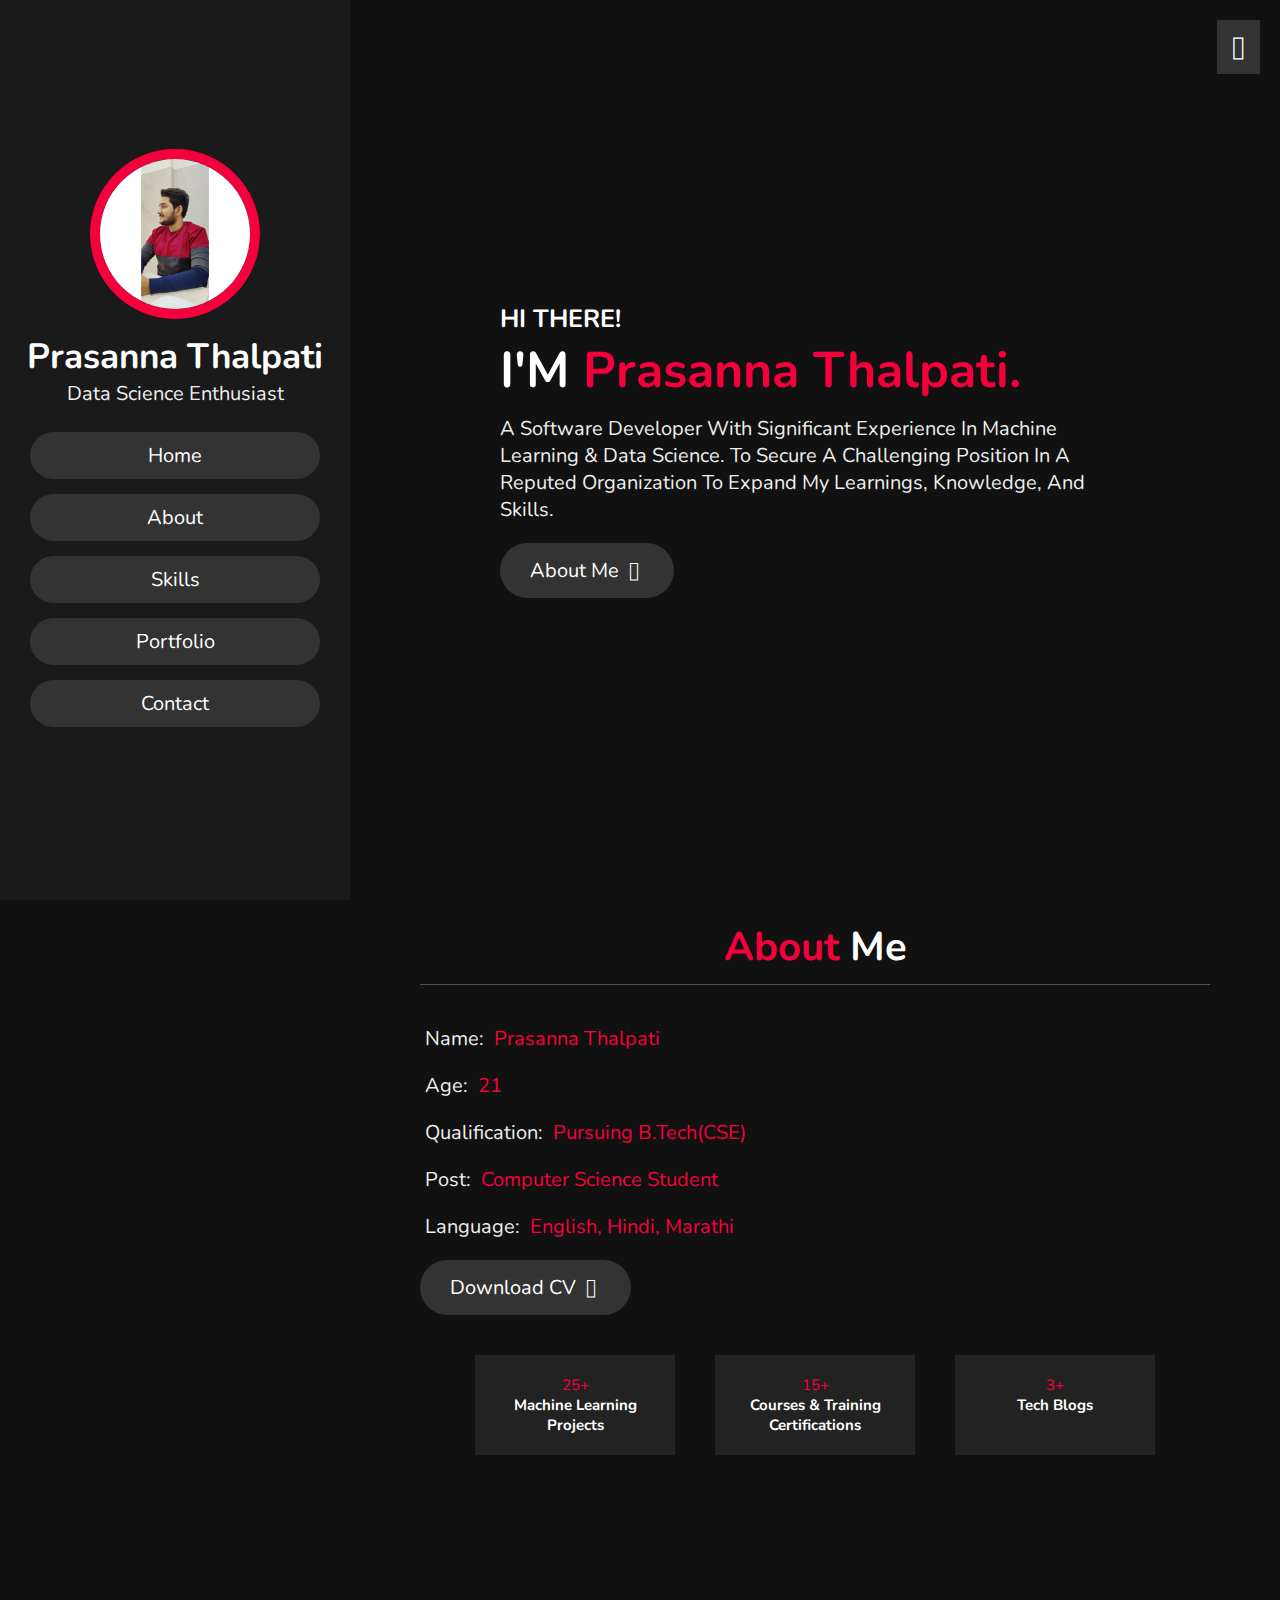
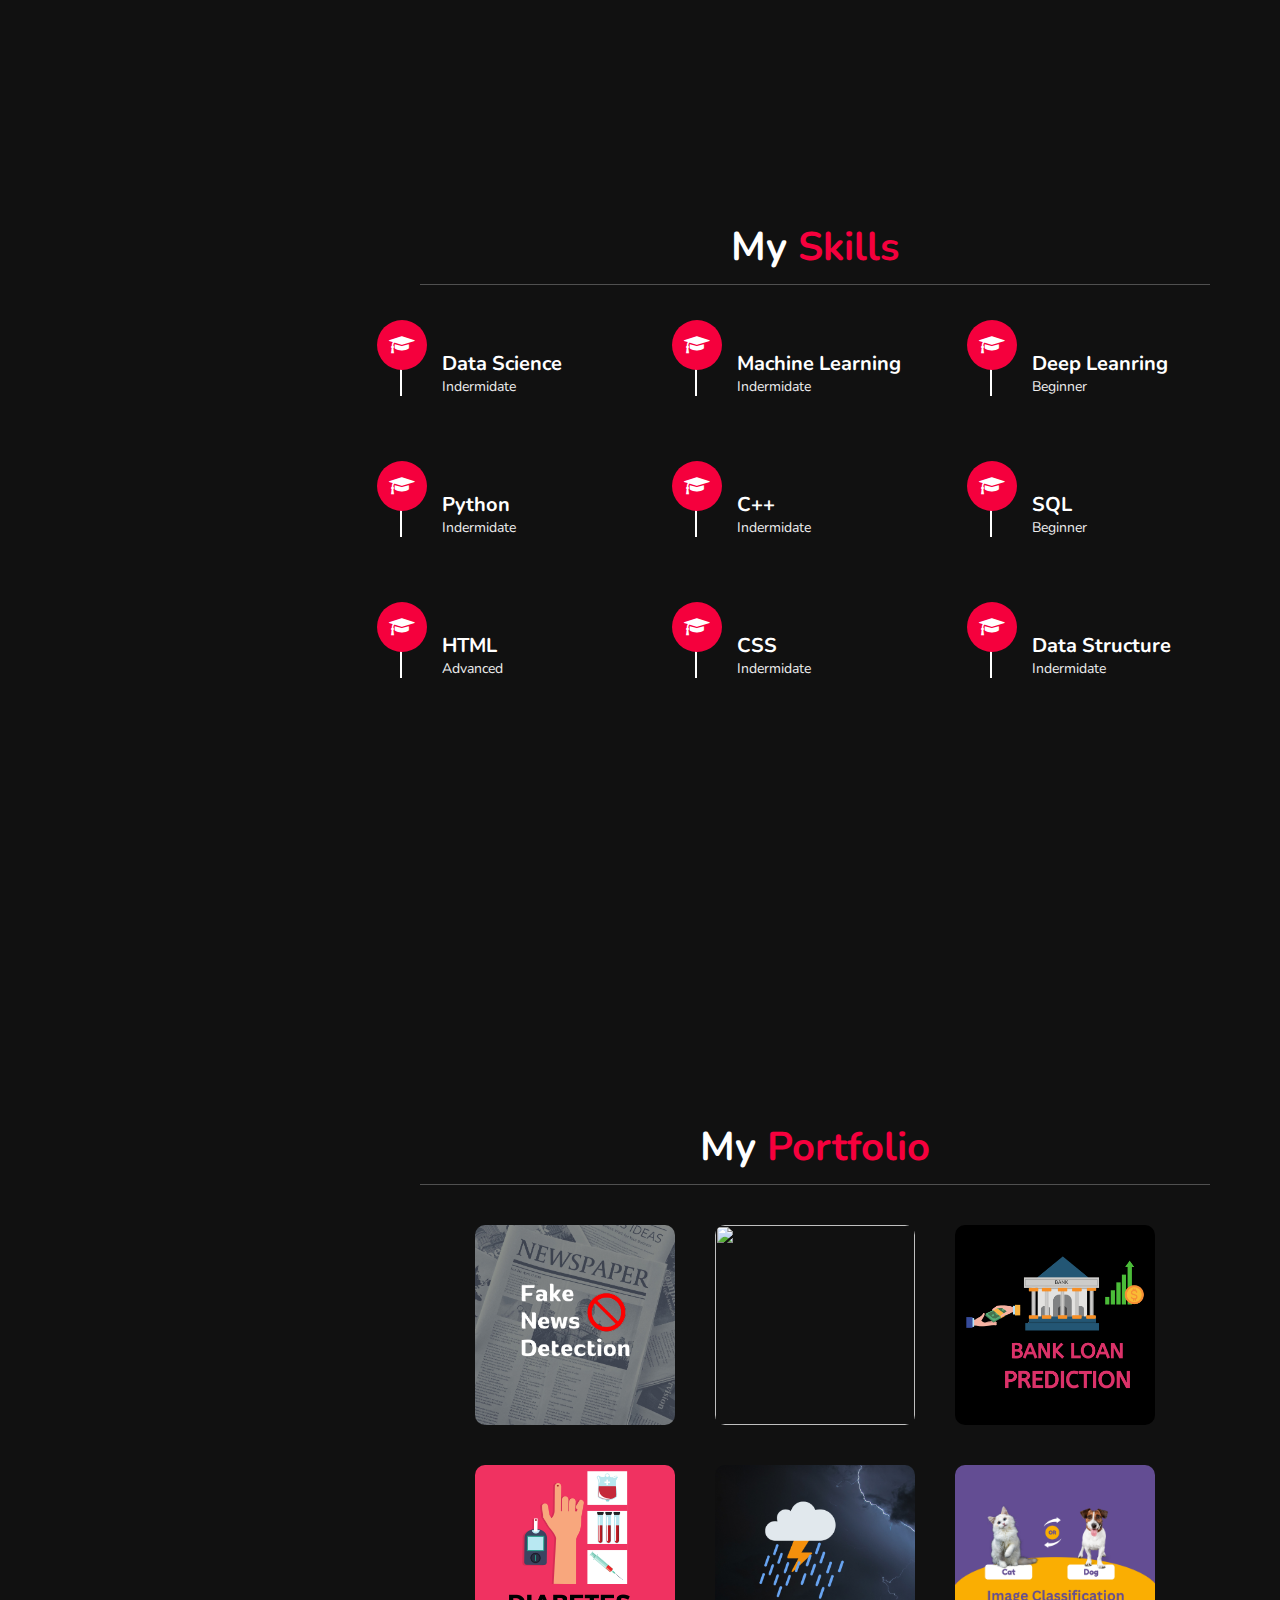
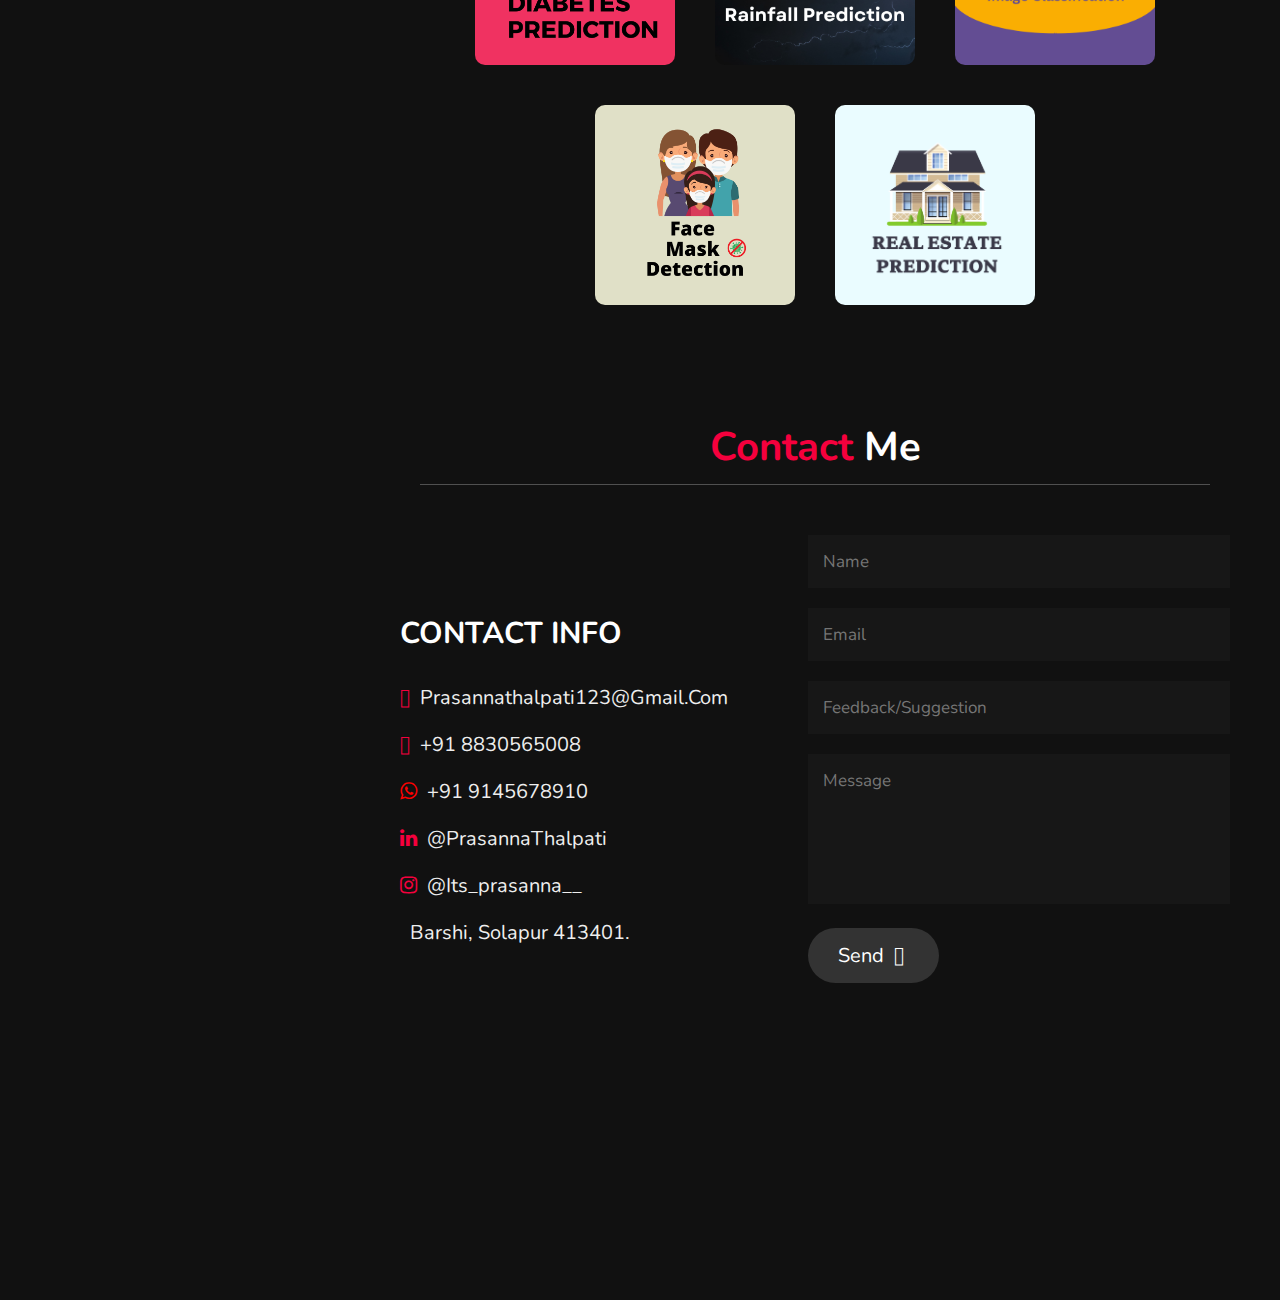
==== index.html @ 07eb3f54 "update index file" ====
<!DOCTYPE html>
<html lang="en">
<head>
    <meta charset="UTF-8">
    <meta http-equiv="X-UA-Compatible" content="IE=edge">
    <meta name="viewport" content="width=device-width, initial-scale=1.0">
    <title>My Portfolio</title>

    <!--font awesome cdn link-->
    <link rel="stylesheet" href="https://cdnjs.cloudflare.com/ajax/libs/font-awesome/6.0.0-beta3/css/all.min.css" integrity="sha512-Fo3rlrZj/k7ujTnHg4CGR2D7kSs0v4LLanw2qksYuRlEzO+tcaEPQogQ0KaoGN26/zrn20ImR1DfuLWnOo7aBA==" crossorigin="anonymous" referrerpolicy="no-referrer" />

    <!--custom css file link-->
    <link rel="stylesheet" href="style.css">
    <link rel='stylesheet' href='https://cdnjs.cloudflare.com/ajax/libs/font-awesome/4.7.0/css/font-awesome.min.css'>

</head>
<body>
    

    <!--header section-->

    <header>

        <div class="user">
            <img src="pic1.jpeg" alt="">
            <h3 class="name">Prasanna Thalpati</h3>
            <p class="post">Data Science Enthusiast</p>
        </div>

        <nav class="navbar">
            <ul>
                <li><a href="#home">Home</a></li>
                <li><a href="#about">About</a></li>
                <li><a href="#education">Skills</a></li>
                <li><a href="#portfolio">Portfolio</a></li>
                <li><a href="#contact">Contact</a></li>
            </ul>
        </nav>
    
    </header>

    <div id="menu" class="fas fa-bars"></div>

    <!--Home Section-->

    <section class="home" id="home">
        <h3>HI THERE!</h3>
        <h1>I'M <span> Prasanna Thalpati.</span></h1>
        <p>A Software Developer with Significant Experience in Machine Learning & Data Science. To
            Secure a challenging position in a reputed organization to expand my learnings, knowledge,
            and skills.</p>
        <a href="#about"><button class="btn">about me <i class="fas fa-user"></i></button></a>
    </section>

    
    <!--about section-->
    <section class="about" id="about">
    
        <h1 class="heading"><span>about</span> me </h1>
    <div class="row">
    
        <div class="info">
            <h3><span> name: </span>  Prasanna Thalpati </h3>
            <h3><span> age: </span> 21 </h3>
            <h3><span> qualification: </span> Pursuing B.Tech(CSE) </h3>
            <h3><span> post: </span> Computer Science Student </h3>
            <h3><span> language: </span> English, Hindi, Marathi </h3>
            <a href="#"><button class="btn"> download CV <i class="fas fa-download"></i></button></a>
        </div>

        <div class="counter" style="padding-bottom: 150px;">

            <div class="box">
                <a href="#########">
                <span>25+</span>
                <h3> Machine Learning Projects</h3></a>
            </div>

            <div class="box">
                <a href="https://drive.google.com/drive/folders/1t9L1mSf7pC5F9PriIUIrifZTXdfpKTar?usp=sharing">
                <span>15+</span>
                <h3>Courses & Training Certifications</h3></a>
            </div>

            <div class="box">
                <a href="https://medium.com/@PrasannaThalpati">
                <span>3+</span>
                <h3>Tech Blogs</h3></a>
            </div>

           <!-- <div class="box">
                <span></span>
                <h3>Consistency</h3>
            </div> -->



        </div>

    </div>
    
    
    </section>

    <!--skills section-->
    
    <section class="education" id="education">
    
    <h1 class="heading"> my <span>Skills</span> </h1>

        <div class="box-container">
            
            <div class="box">
                <i class="fa fa-graduation-cap"></i>
                <h3>Data Science</h3>
                <p>Indermidate</p>
            </div>

            <div class="box">
                <i class="fa fa-graduation-cap"></i>
                <h3>Machine Learning</h3>
                <p>Indermidate</p>
            </div>

            <div class="box">
                <i class="fa fa-graduation-cap"></i>
                <h3>Deep Leanring</h3>
                <p>Beginner</p>
            </div>

            <div class="box">
                <i class="fa fa-graduation-cap"></i>
                <h3>Python</h3>
                <p>Indermidate</p>
            </div>

            <div class="box">
                <i class="fa fa-graduation-cap"></i>
                <h3>C++</h3>
                <p>Indermidate</p>
            </div>

            <div class="box">
                <i class="fa fa-graduation-cap"></i>
                <h3>SQL</h3>
                <p>Beginner</p>
            </div>

            <div class="box">
                <i class="fa fa-graduation-cap"></i>
                <h3>HTML</h3>
                <p>Advanced</p>
            </div>



            <div class="box">
                <i class="fa fa-graduation-cap"></i>
                <h3>CSS</h3>
                <p>Indermidate</p>
            </div>

            <div class="box">
                <i class="fa fa-graduation-cap"></i>
                <h3>Data Structure</h3>
                <p>Indermidate</p>
            </div>
        </div>
     
    </section>


    <!--portfolio section-->

    <section class="portfolio" id="portfolio">
    
    <h1 class="heading"> my <span>portfolio</span> </h1>
    
    <div class="box-container">

        <div class="box" >
            <a href="https://youtu.be/U7GjyiS8QJM"> <img src="Fake News Detection.jpg" alt="" > </a>
        </div>

        <div class="box">
            <a href="https://youtu.be/MAY0jFH0dDY"><img src="Forest Fire PRediction.png" alt=""></a>
        </div>

        <div class="box">
            <a href="https://youtu.be/REWNnfntF9A"><img src="bank loan.png" alt=""></a>
        </div>

        <div class="box">
            <a href="https://youtu.be/-cmeC-AmBkI"><img src="diabetes prediction.png" alt=""></a>
        </div>

        <div class="box">
            <a href="https://youtu.be/9HpDL7or14Y"><img src="rainfall3.png" alt=""></a>
        </div>
        
        <div class="box">
            <a href="https://youtu.be/xTdddEMmdog"><img src="Image Classification.png" alt=""></a>
        </div>

        <div class="box">
            <a href="https://youtu.be/BUw6mtw-P04"><img src="Face Mask.png" alt=""></a>
        </div>

        <div class="box">
           <a href="https://youtu.be/b0xk_Iy72ms"> <img src="Real Estate Prediction.png" alt=""></a>
        </div>

    </div>

    </section>


    <!--contact section-->
    <section class="contact" id="contact">

    <h1 class="heading"><span>contact</span> me </h1>

    <div class="row">

        <div class="content">

            <h3 class="title">contact info</h3>

            <div class="info">
                <a href="#"></a><h3><i class="fas fa-envelope"></i> prasannathalpati123@gmail.com </h3>
                <h3><i class="fas fa-phone"></i> +91 8830565008 </h3>
                <h3><i class='fa fa-whatsapp' style='color: red'></i> +91 9145678910 </h3>
                <a href="https://www.linkedin.com/in/prasanna-thalpati-87045a1ba/"><h3><i class='fa fa-linkedin'></i>@PrasannaThalpati</h3></a>
                <a href="https://www.instagram.com/its_prasanna__/"><h3><i class='fa fa-instagram'></i>@its_prasanna__</h3></a>
                <h3><i class="fas fa-map-marker-alt"></i> Barshi, Solapur 413401. </h3>

            </div>

        </div>
        

        <form action="https://formspree.io/f/xknekrqe"method="POST">
            <input type="text" name="name" placeholder="name" class="box">
            <input type="email" name="_replyto" name="email" placeholder="email" class="box">
            <input type="text" name="feedback" placeholder="feedback/suggestion" class="box">
            <textarea name="message" id="" cols="30" rows="10" class="box message" placeholder="message"></textarea>
            <button type="submit" class="btn" value="send"> send <i class="fas fa-paper-plane"></i></button> </button>
        </form>

    </div>

    </section>

<!--scroll top button-->

<a href="#home" class="top">
    <img src="scroll-top-img.png" alt="">
</a>

    
    
    
    
    
    
    
    
    
    
    
    
    
    
    <!--jquery cdn link-->
    <script src="https://cdnjs.cloudflare.com/ajax/libs/jquery/3.6.0/jquery.min.js"></script>

    <!--custom javascript file link-->
    <script src="script.js"></script>



</body>
</html>
---- style.css ----
@import url('https://fonts.googleapis.com/css2?family=Nunito:wght@300;400;600&display=swap');

:root{
    --red: #f5003d;

}

*{
    font-family: 'Nunito', sans-serif;
    margin: 0; padding: 0;
    box-sizing: border-box;
    text-decoration: none;
    outline: none; border: none;
    text-transform: capitalize;
    transition: all .2s linear;
}

*::selection{
    background:var(--red);
    color:#333;
}

html{
    font-size: 62.5%;
    overflow:hidden;
}

html::-webkit-scrollbar{
    width: 1.4rem;
}

html::-webkit-scrollbar-track{
    background:#222;
}

html::-webkit-scrollbar-thumb{
    background:var(--red);
}

body{
    background:#111;
    overflow:hidden;
    padding-left: 35rem;
}

section{
    min-height:100vh;
    padding:1rem;
}

.btn{
    padding: 0.7em 3rem;
    background: #333;
    color: #fff;
    cursor: pointer;
    margin-top: 1rem;
    font-size:2rem;
    border-radius: 5rem;
}

.btn i{
    padding: 0.5rem;
    font-size:1.8;
}

.btn:hover{
    background:var(--red);
}

.heading{
    text-align: center;
    margin: 0 6rem;
    font-size: 4rem;
    padding: 1rem;
    border-bottom: .1rem solid #fff4;
    color: #fff;
}

.heading span{
    color: var(--red);
}

header{
    position: fixed;
    top:0; left:0;
    z-index: 1000;
    height: 100%;
    width: 35rem;
    background: #1a1a1a;
    display:flex;
    align-items: center;
    justify-content: center;
    flex-flow: column;
    text-align: center;
}

header .user img{
    height: 17rem;
    width: 17rem;
    border-radius: 50%;
    object-fit: cover;
    margin-bottom: 1rem;
    border: 1rem solid var(--red);

}

header .user .name{
    font-size:  3.5rem;
    color:#fff;
}

header .user .post{
    font-size:  2rem;
    color:#eee;
}

header .navbar{
    width: 100%;
}



header .navbar ul{
    list-style: none;
    padding: 1rem 3rem;
}


header .navbar ul li a{
    display: block;
    padding: 1rem;
    margin: 1.5rem 0;
    background: #333;
    color: #fff;
    font-size: 2rem;
    border-radius: 5rem;
}

header .navbar ul li a:hover{
    background: var(--red);
}

#menu{
    position:fixed;
    top: 2rem; right: 2rem;
    background: #333;
    color: #fff;
    cursor: pointer;
    font-size: 2.5rem;
    padding: 1rem 1.5rem;
    z-index: 1000;
    display: block;
}

.home{
    display: flex;
    justify-content: center;
    flex-flow: column;
    padding:0 15rem;

}

.home h3{
    font-size: 2.5rem;
    color:#fff;

}

.home h1{
    font-size: 5rem;
    color:#fff;
}

.home h1 span{
    color:var(--red);
}


.home p{
    font-size: 2rem;
    color:#eee;
    padding: 1rem 0;
    
}

.about .row{
    display: flex;
    align-items: center;
    justify-content: center;
    flex-wrap: wrap;
    padding:1rem 0;
}

.about .row .info{
    flex: 1 1 48rem;
    padding: 2rem 1rem;
    padding-left: 6rem;

}

.about .row .info h3{
    font-size: 2rem;
    color: var(--red);
    padding: 1rem 0;
    font-weight: normal;
}

.about .row .info h3 span{
    color: #eee;
    padding: 0 .5rem;
}

.about .row .counter{
    flex: 1 1 48rem;
    display: flex;
    justify-content: center;
    flex-wrap: wrap;    
}

.about .row .counter .box{
    width:20rem;
    background: #222;
    text-align: center;
    padding: 2rem;
    margin:2rem;
}

.about .row .counter .box span{
    font-size: 15px;
    color: var(--red);
}

.about .row .counter .box h3{
    font-size:  15px;
    color: #fff;
}

.education .box-container{
    display: flex;
    align-items: center;
    justify-content: space-between;
    flex-wrap: wrap;
    padding:1rem 0;
    padding-left: 3rem;
}


.education .box-container .box{
    width:27rem;
    margin:4rem 1rem;
    padding-left: 4rem;
    border-left: .2rem solid #fff;
    position: relative;
}

.education .box-container .box span{
    font-size:1.3rem;
    background: #222;
    color: #fff;
    border-radius: 5rem;
    padding: .5rem 2.5rem;
}

.education .box-container .box h3{
    font-size:2rem;
    color: #fff;
    padding-top: 1.5rem;
}

.education .box-container .box p{
    font-size:1.4rem;
    color: #eee;
    padding-top: 1rem 0;
}

.education .box-container .box i{
    position: absolute;
    top:-1.5rem; left: -2.5rem;
    height:5rem; 
    width: 5rem;
    border-radius: 50%;
    line-height: 5rem;
    text-align: center;
    font-size:2rem;
    color: #fff;
    background-color:var(--red);
}

.portfolio .box-container{
    display: flex;
    align-items: center;
    justify-content: center;
    flex-wrap: wrap;
    padding:2rem 0;

}

.portfolio .box-container .box{
    height: 20rem;
    width: 20rem;
    border-radius: 1rem;
    margin:2rem;
    overflow: hidden;
    cursor: pointer;
}


.portfolio .box-container .box img{
    height: 100%;
    width: 100%;
    object-fit: cover;

}

.portfolio .box-container .box:hover img{
    transform: scale(1.2)
}

.contact .row{
    display:flex;
    align-items: center;
    justify-content: center;
    flex-wrap: wrap;
}

.contact .row .content{
    flex: 1 1 30rem;
    padding: 4rem;
    padding-bottom:0;
}

.contact .row form{
    flex: 1 1 45rem;
    padding: 2rem;
    margin: 2rem;
    margin-bottom:4rem;
}

.contact .row form .box{
    padding: 1.5rem;
    margin: 1rem 0;
    background: #3333;
    color: #fff;
    text-transform: none;
    font-size: 1.7rem;
    width: 100%;
}

.contact .row form .box::placeholder{
    text-transform: capitalize;
    
}

.contact .row form .message{
    height: 15rem;
    resize: none;
}

.contact .row .content .title{
    text-transform: uppercase;
    color: #fff;
    font-size: 3rem;
    padding-bottom: 2rem;
}

.contact .row .content .info h3{
    display: flex;
    align-items: center;
    font-size:2rem;
    color: #eee;
    padding:1rem 0;
    font-weight:normal;

}

.contact .row .content .info i{
    padding-right: 1rem;
    color:var(--red);
}
 
.top{
    position: fixed;
    bottom:5.5rem; right: 2rem;
    z-index: 100;
}






















/* media queries */
 @media(max-width:1200px){
    html{
        font-size: 55%;
    }

    .home{
        padding:1rem 4rem;
    }
    
}


@media(max-width:991px){
    header{
        left: -120%;

    }

    #menu{
        display: block;
    }
    
    header.toggle{
        left: 0%;
    }

    body{
        padding:0%;
    }

}


@media(max-width:768px){
    html{
        font: size 50%;
    }

}


@media(max-width:400px){
    header{
       width: 100vw;
    }

    .heading{
        margin: 0 3rem;
    }

    .about .row .counter .box {
        width: 100%;
    }

    .education .box-container .box{
        width: 100%;
    }

    .portfolio .box-container .box{
        width: 100%;
    }

    .contact .row form{
        margin: 3rem 0;
    }
}
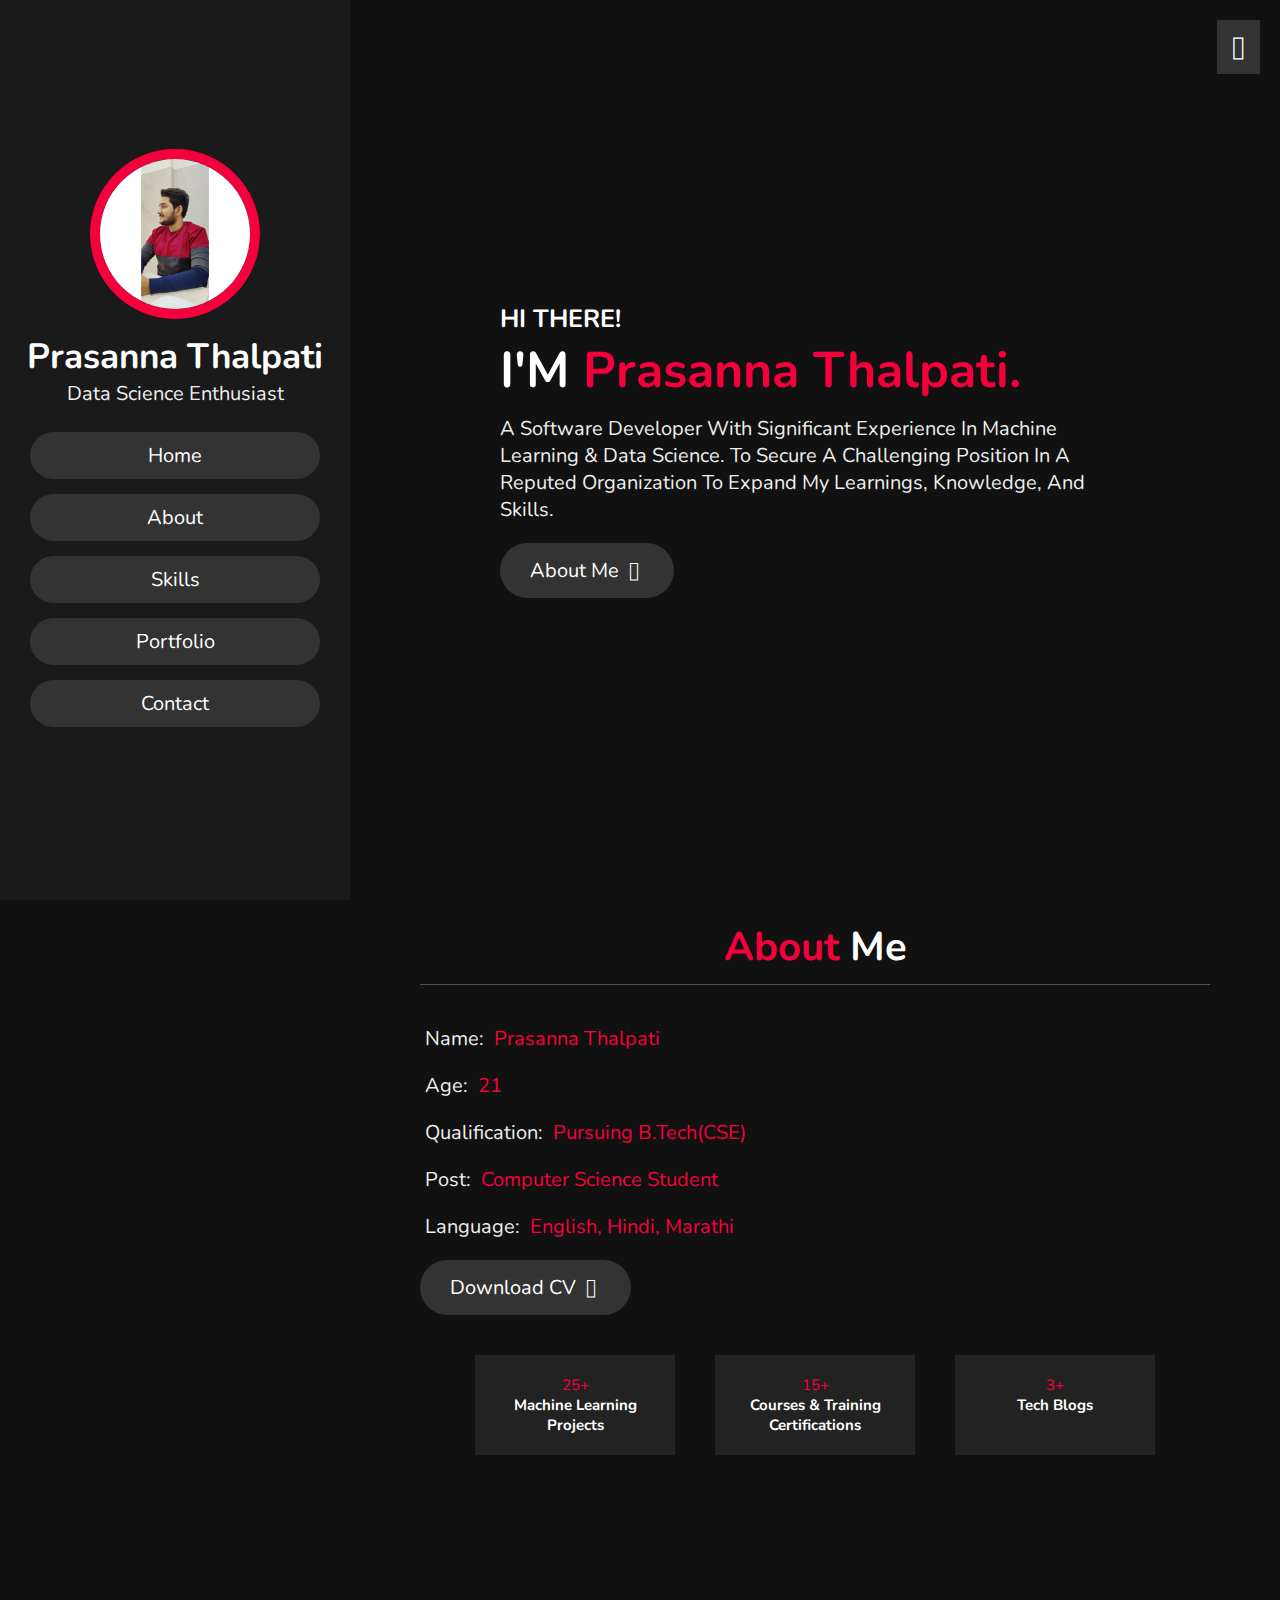
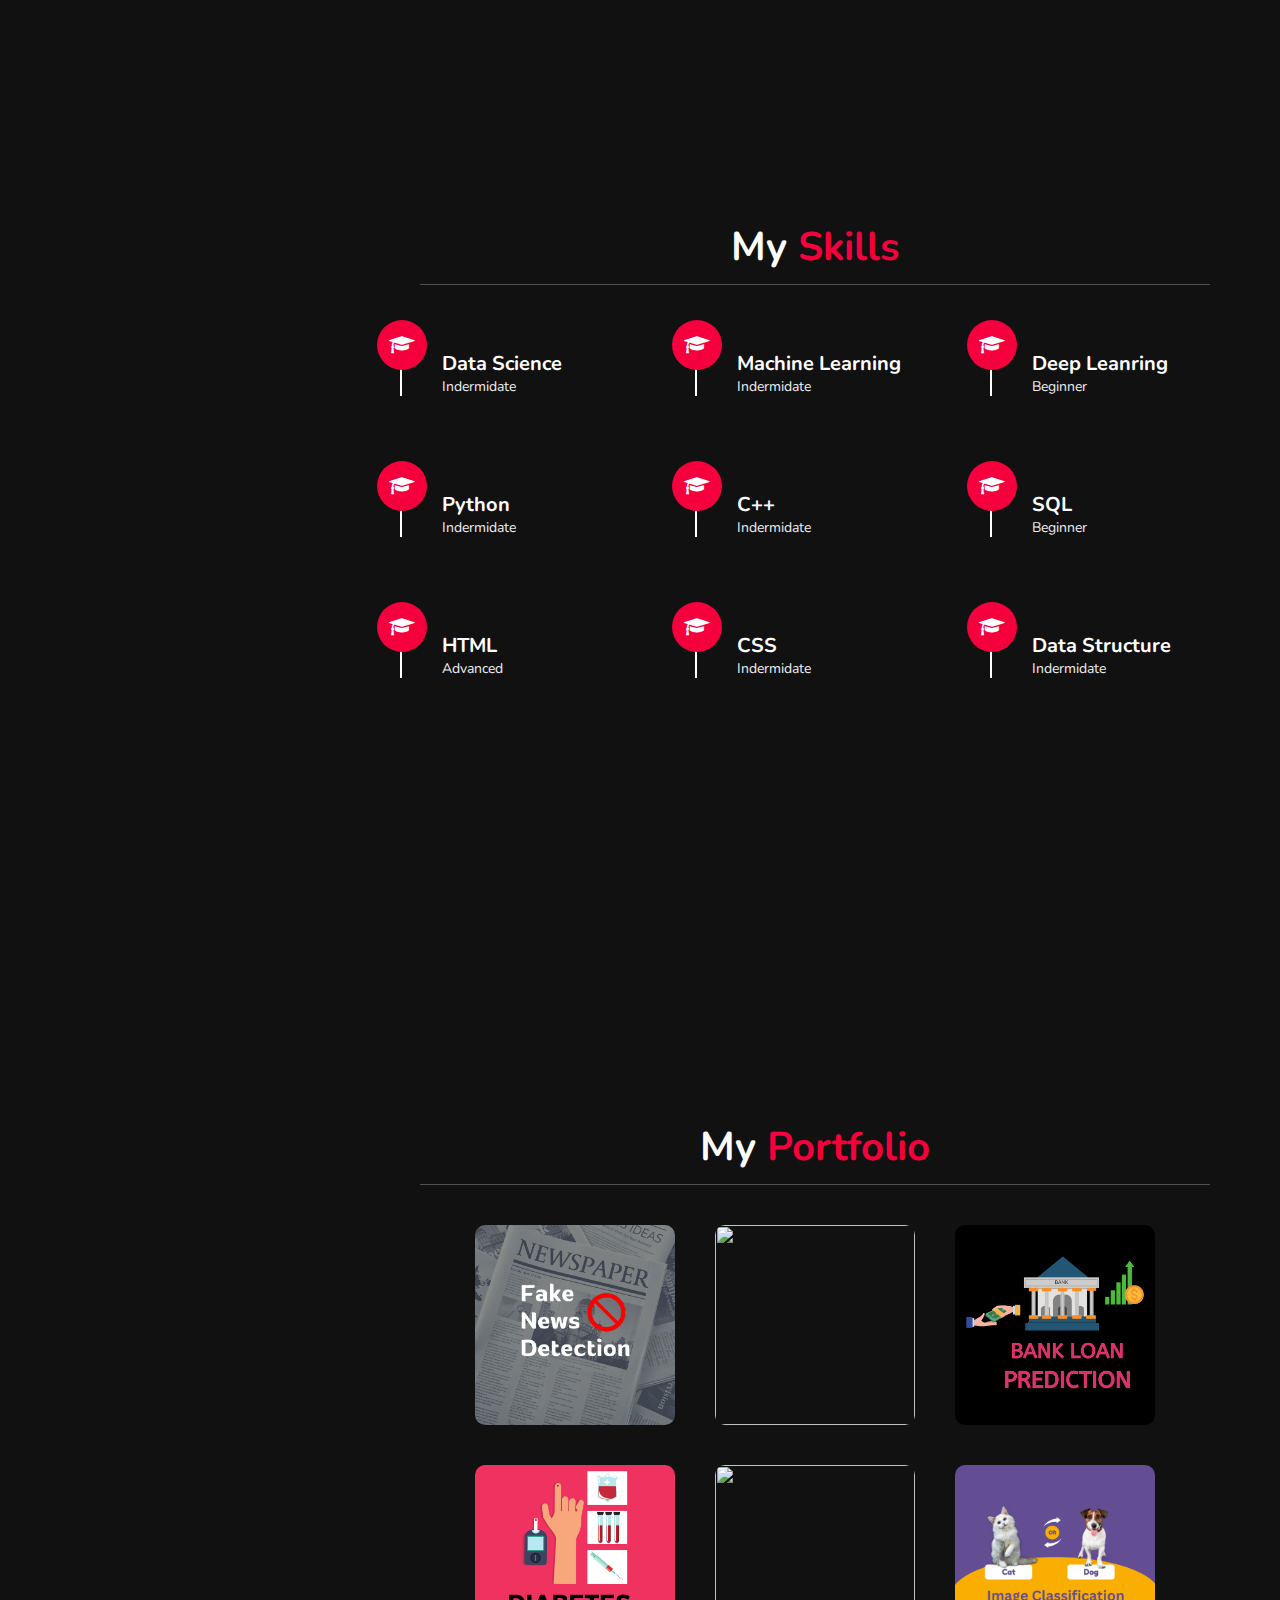
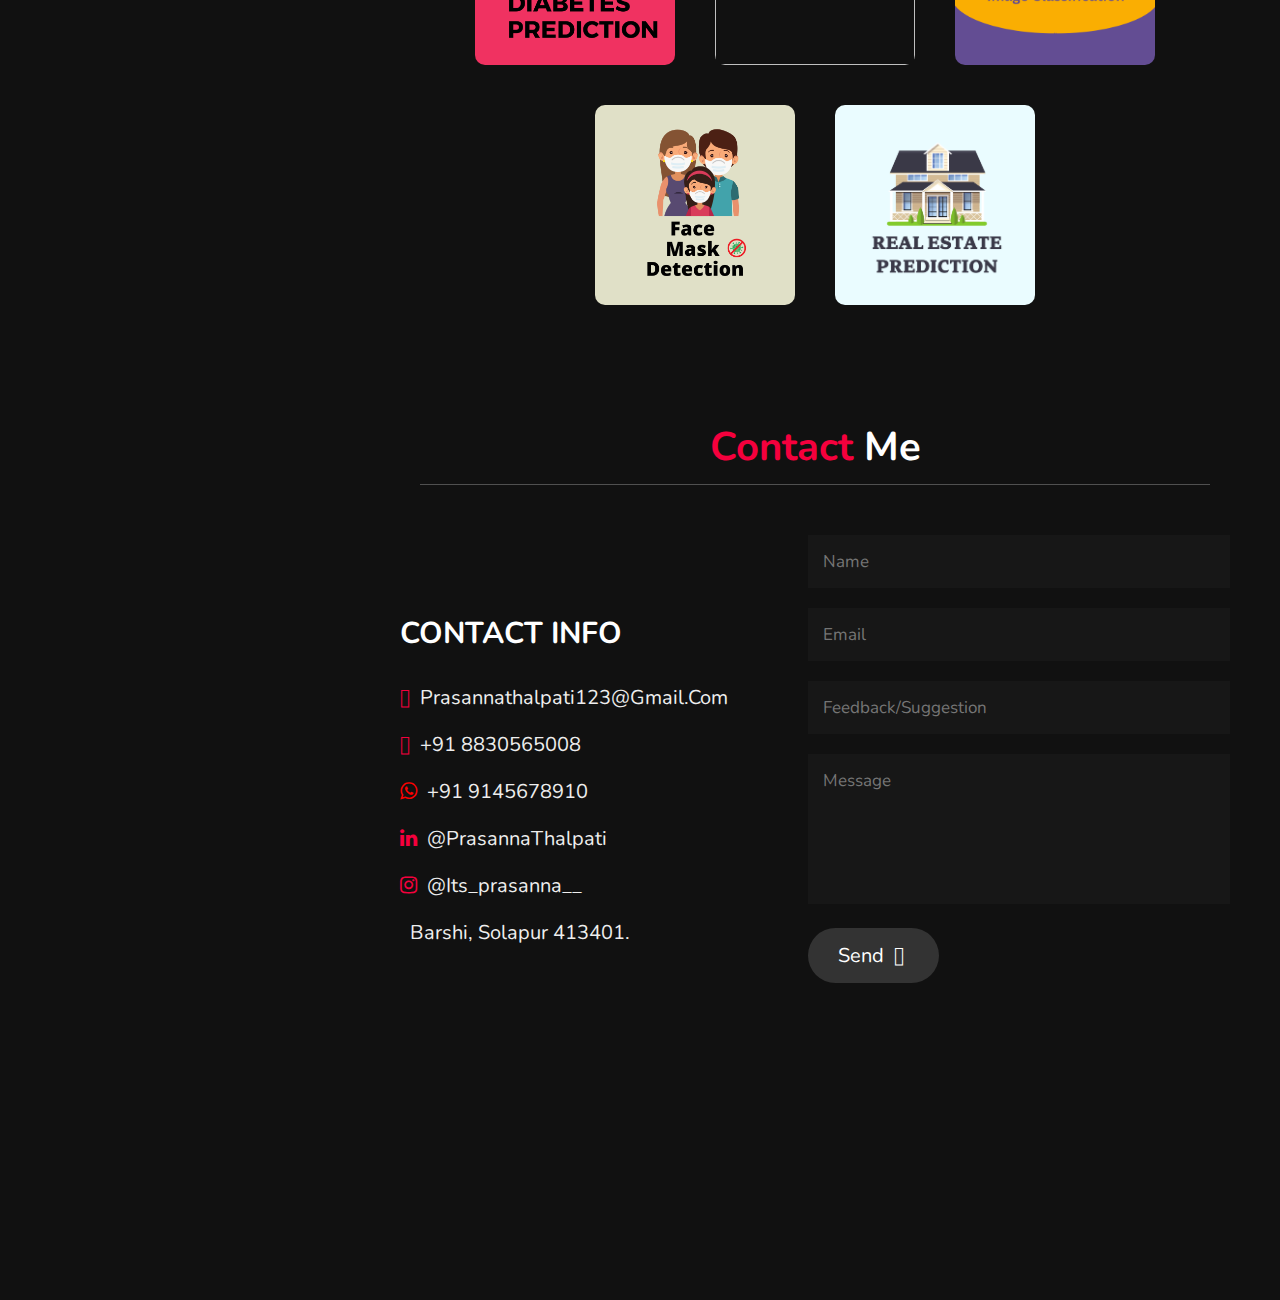
==== commit ade8b524: "Update index.html" ====
--- a/index.html
+++ b/index.html
@@ -195,7 +195,7 @@
         </div>
 
         <div class="box">
-            <a href="https://youtu.be/9HpDL7or14Y"><img src="rainfall3.png" alt=""></a>
+            <a href="https://youtu.be/9HpDL7or14Y"><img src="All Study Material.png" alt=""></a>
         </div>
         
         <div class="box">
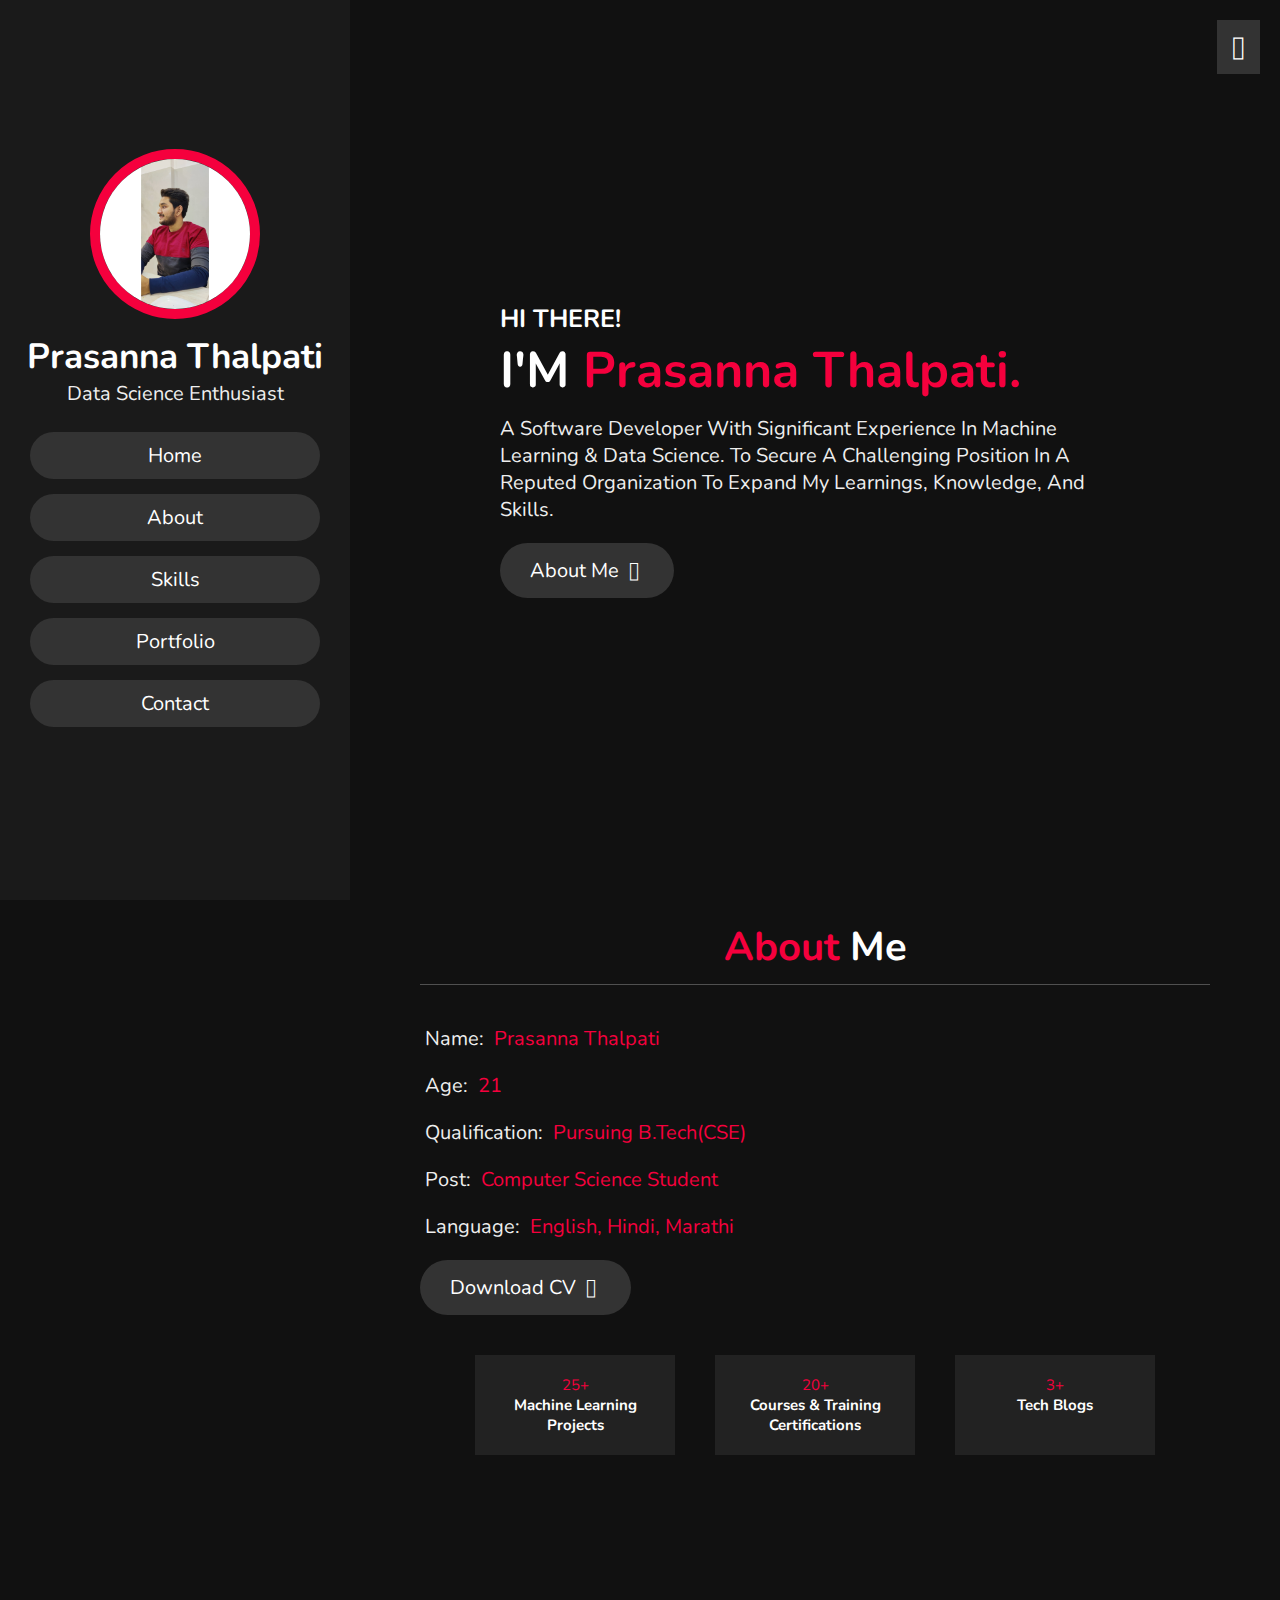
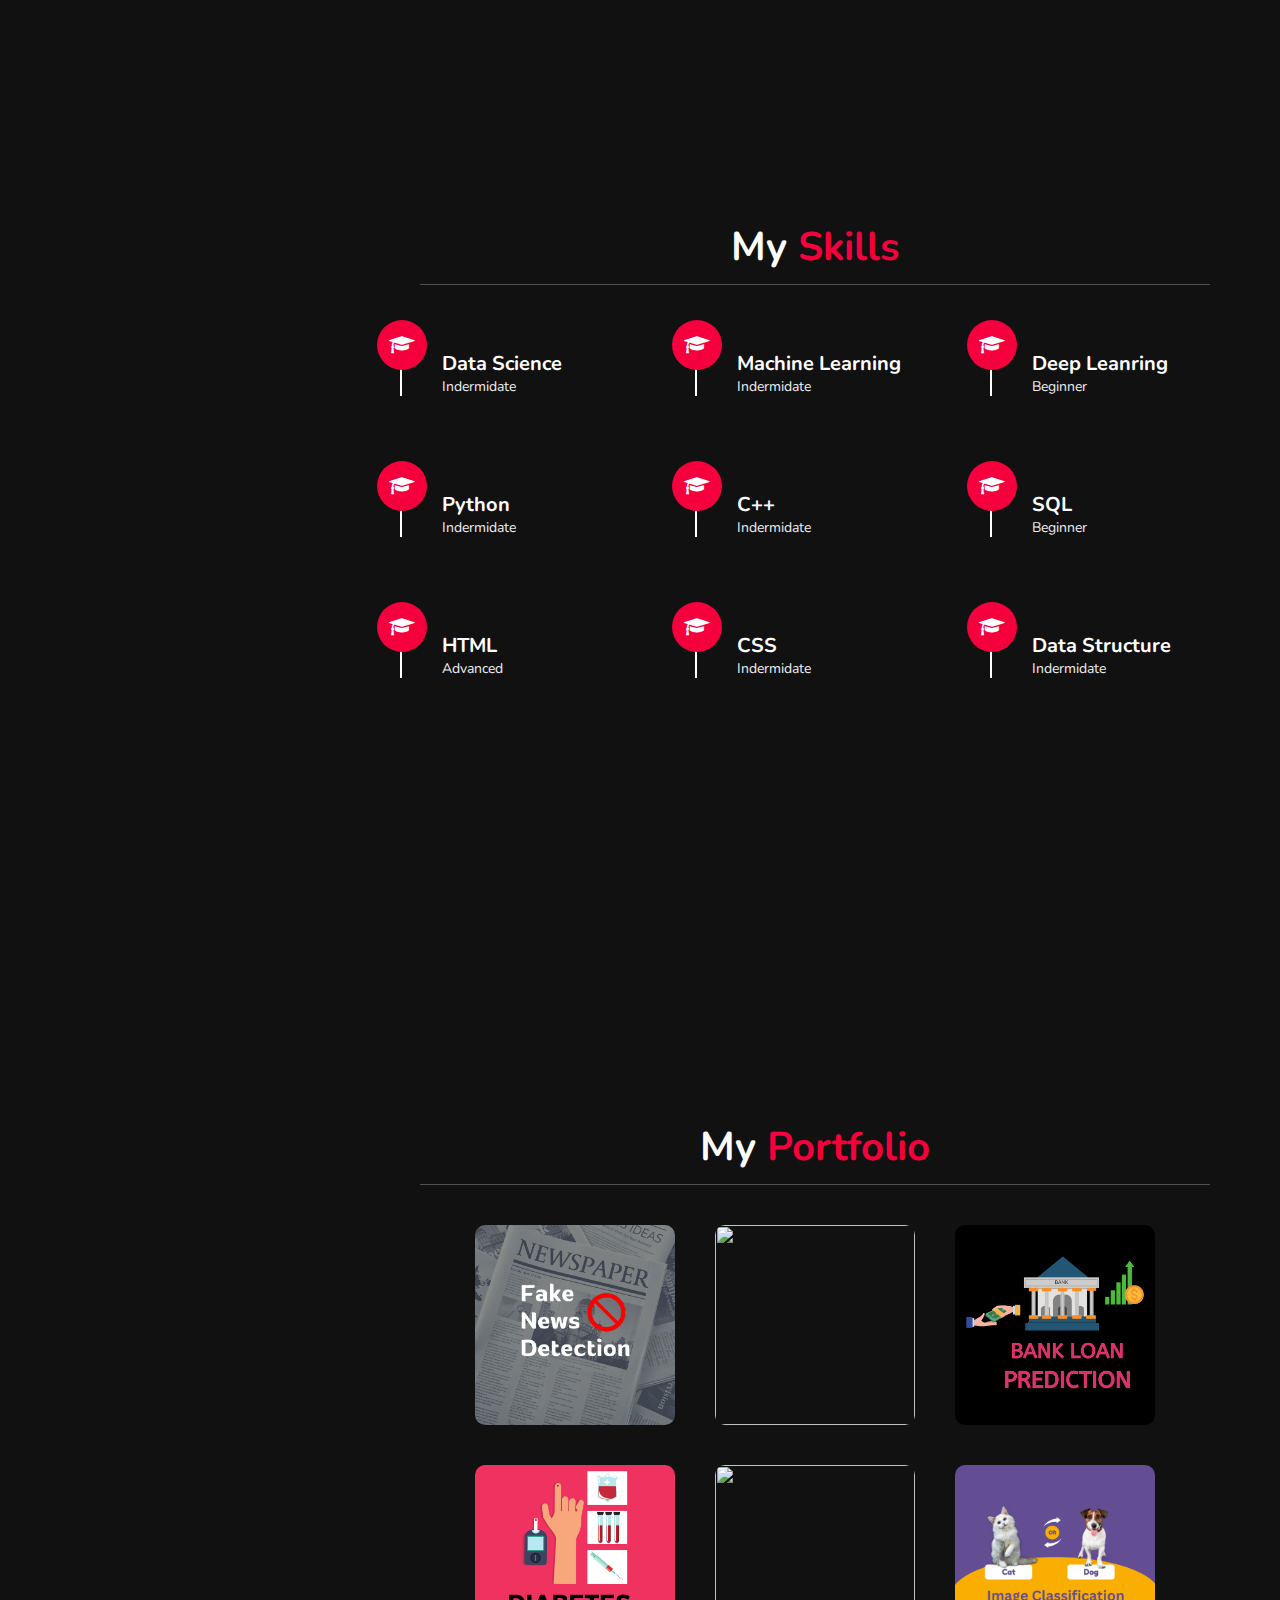
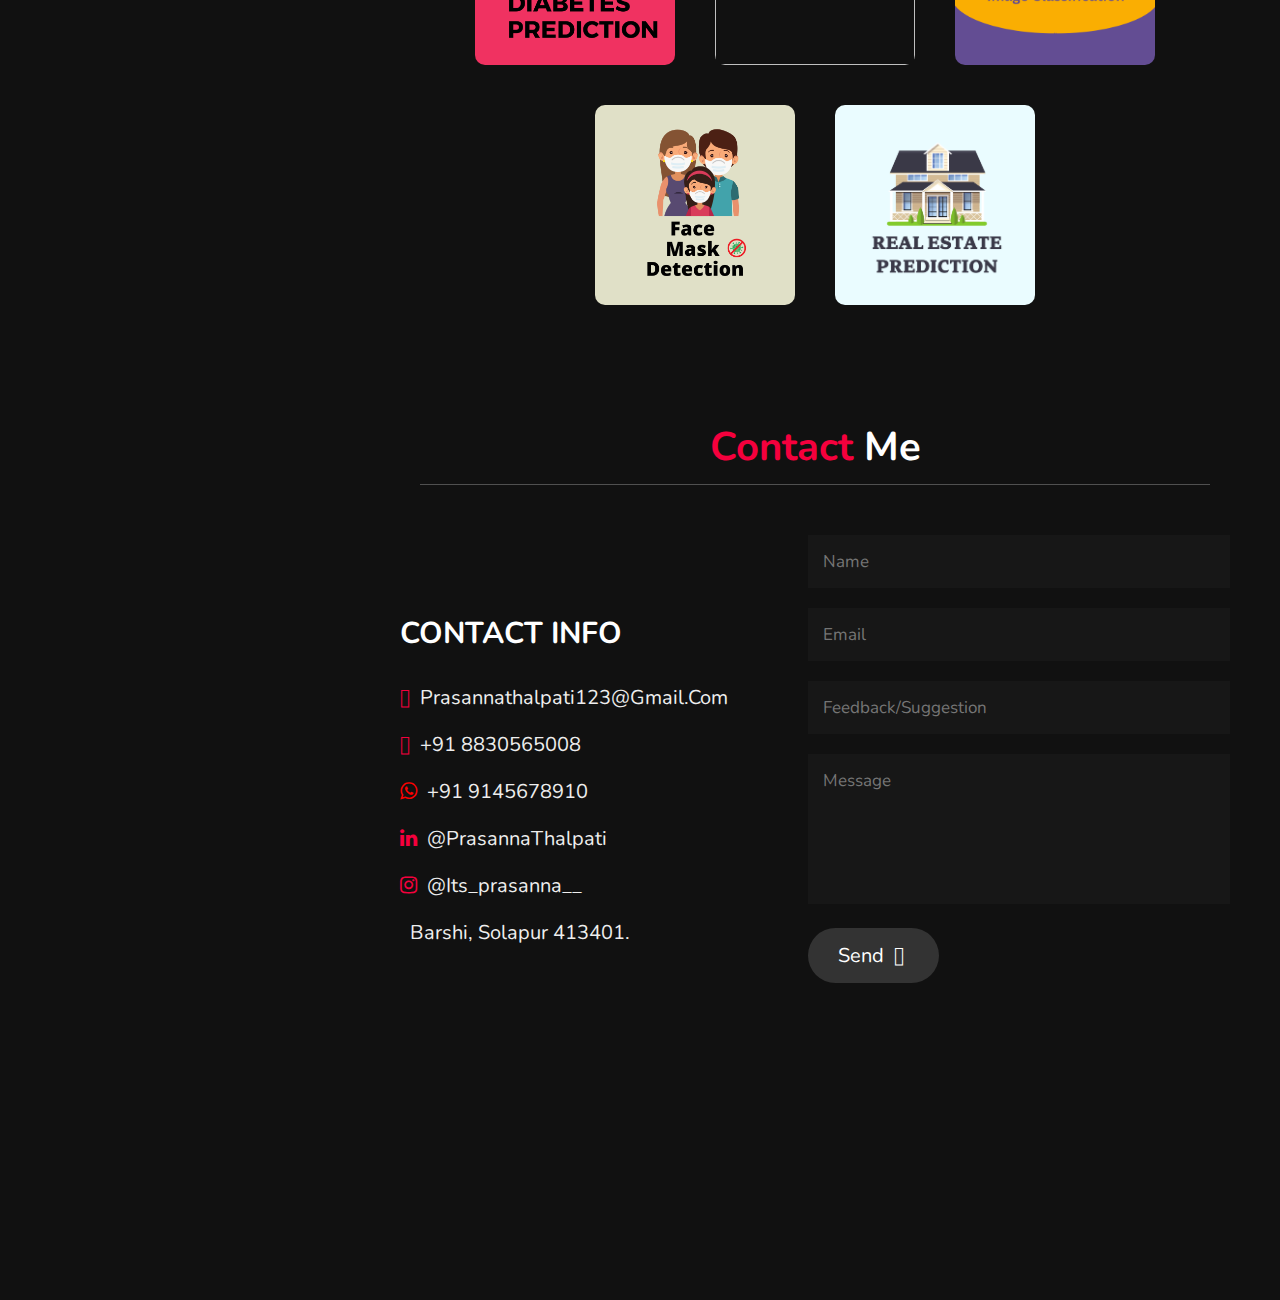
==== commit 471e8abc: "Update index.html" ====
--- a/index.html
+++ b/index.html
@@ -78,7 +78,7 @@
 
             <div class="box">
                 <a href="https://drive.google.com/drive/folders/1t9L1mSf7pC5F9PriIUIrifZTXdfpKTar?usp=sharing">
-                <span>15+</span>
+                <span>20+</span>
                 <h3>Courses & Training Certifications</h3></a>
             </div>
 
@@ -195,7 +195,7 @@
         </div>
 
         <div class="box">
-            <a href="https://youtu.be/9HpDL7or14Y"><img src="All Study Material.png" alt=""></a>
+            <a href="https://drive.google.com/drive/folders/1vyN5056LkrPFu4DVA9OEDzm2N7DVrA4N?usp=share_link"><img src="All Study Material(1).png" alt=""></a>
         </div>
         
         <div class="box">
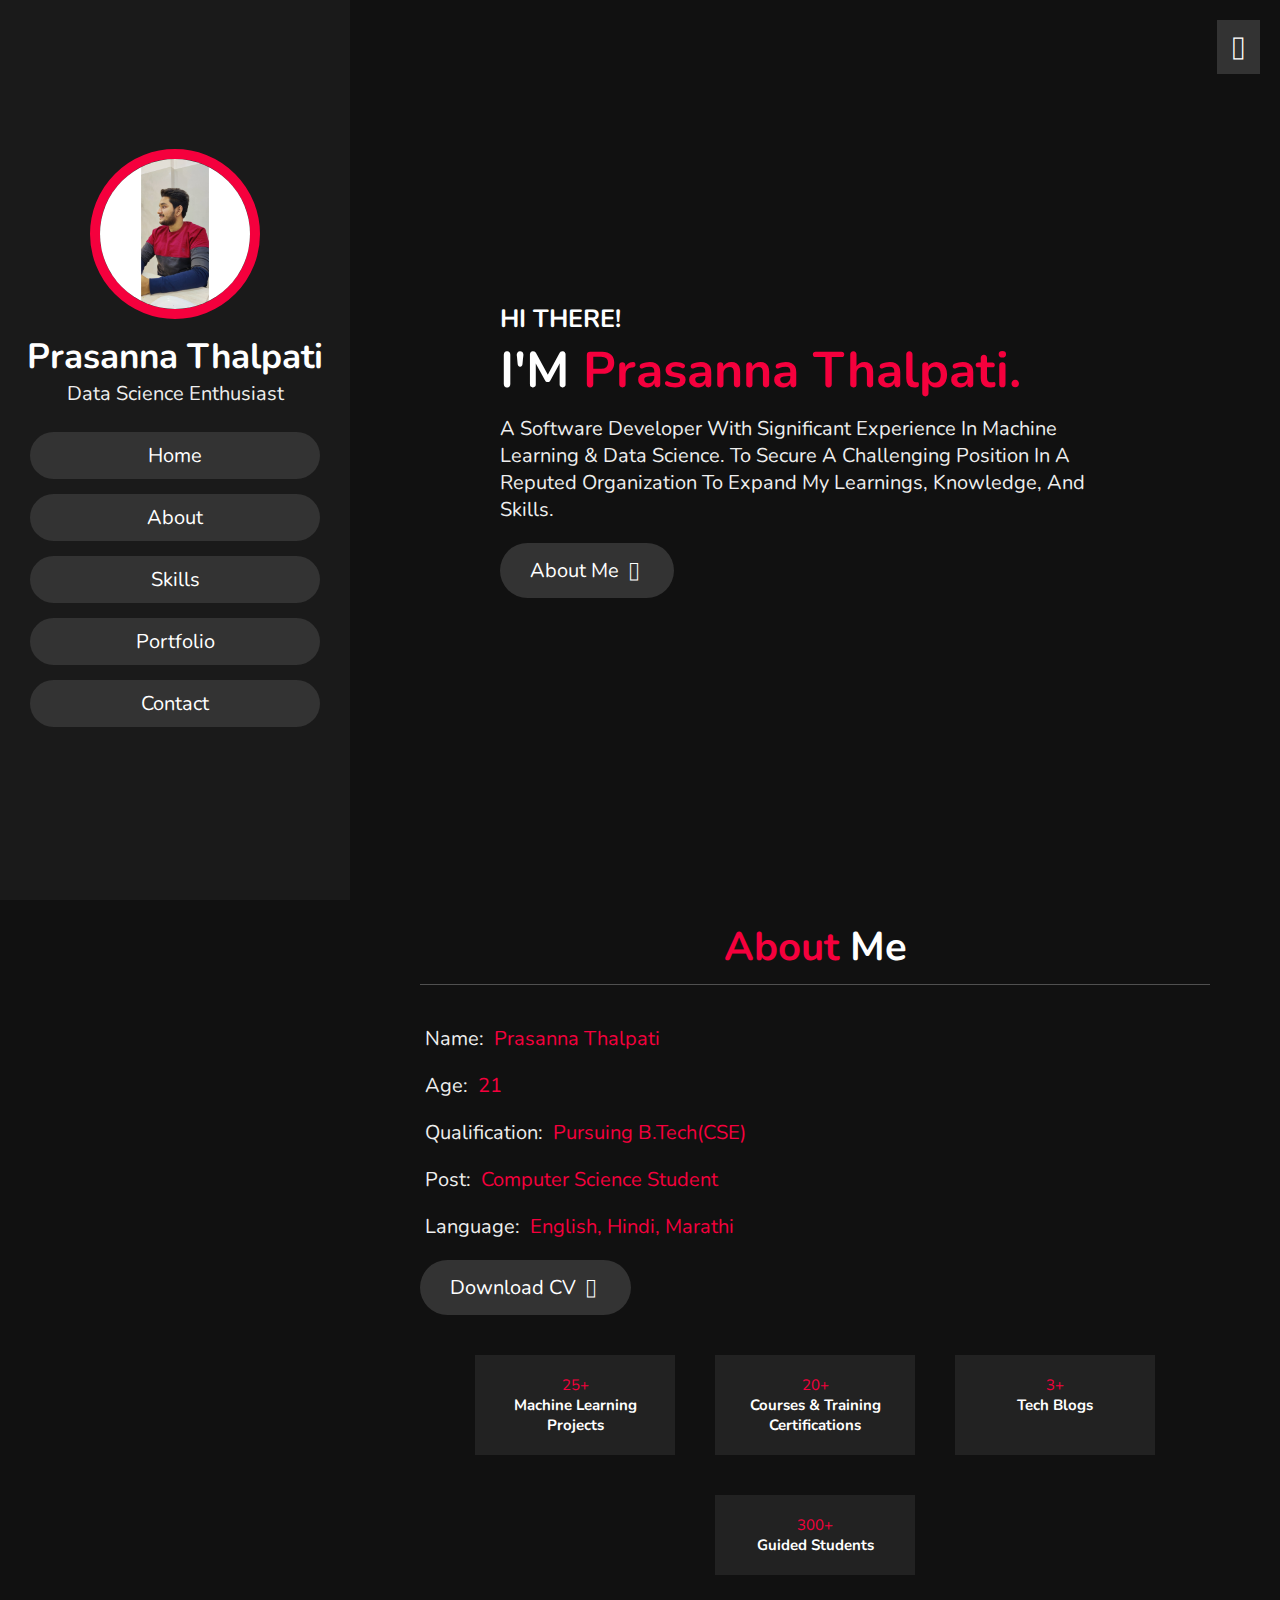
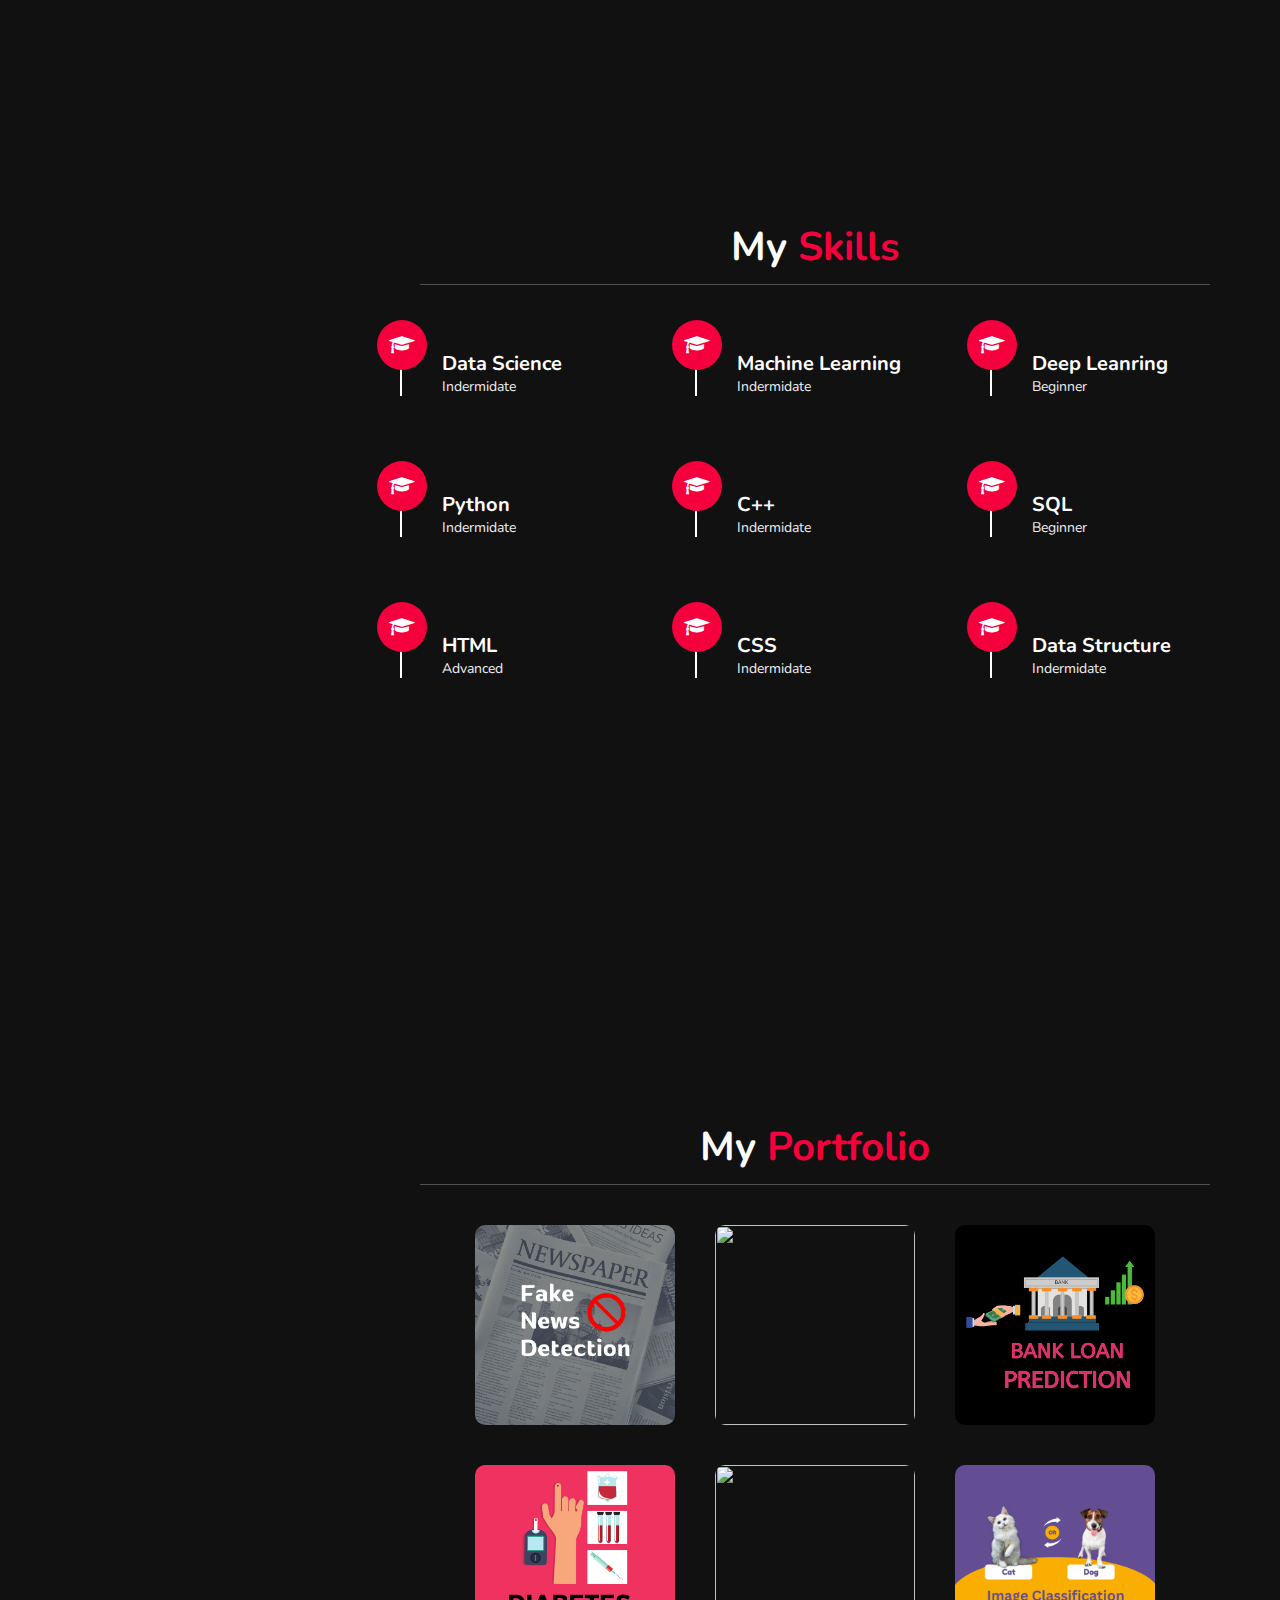
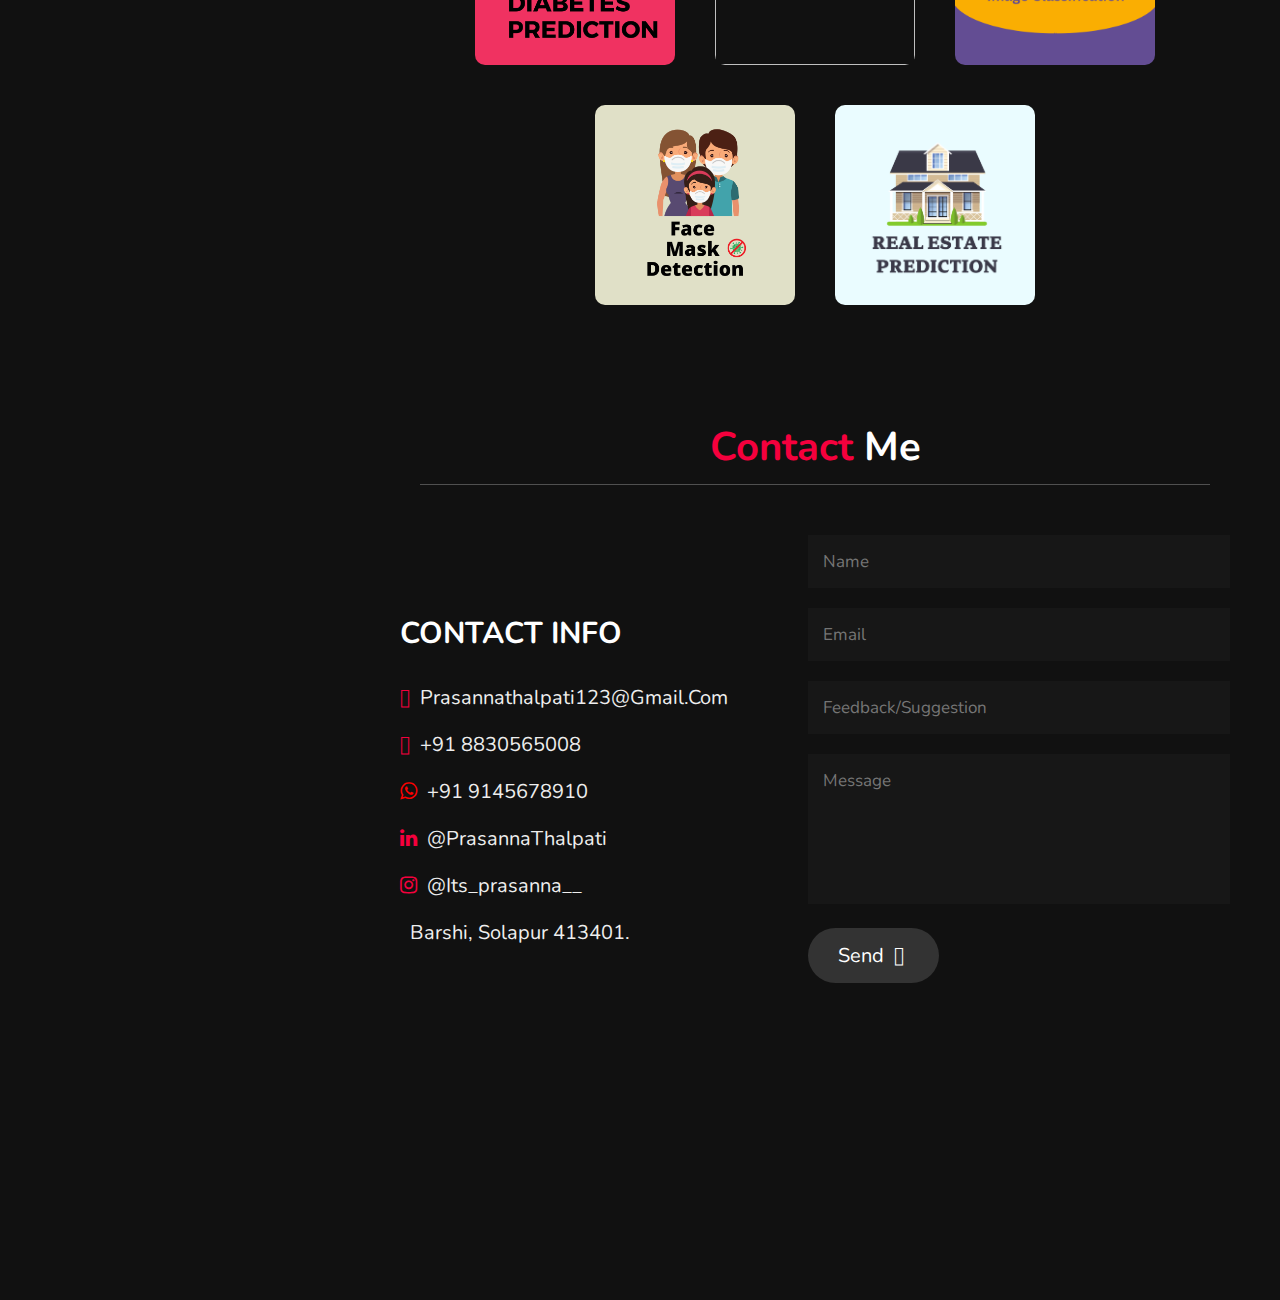
==== commit 80076eca: "Update index.html" ====
--- a/index.html
+++ b/index.html
@@ -88,10 +88,10 @@
                 <h3>Tech Blogs</h3></a>
             </div>
 
-           <!-- <div class="box">
-                <span></span>
-                <h3>Consistency</h3>
-            </div> -->
+            <div class="box">
+                <span>300+</span>
+                <h3>Guided Students</h3>
+            </div>
 
 
 
@@ -195,7 +195,7 @@
         </div>
 
         <div class="box">
-            <a href="https://drive.google.com/drive/folders/1vyN5056LkrPFu4DVA9OEDzm2N7DVrA4N?usp=share_link"><img src="All Study Material(1).png" alt=""></a>
+            <a href="https://drive.google.com/drive/folders/1vyN5056LkrPFu4DVA9OEDzm2N7DVrA4N?usp=share_link"><img src="resources.png" alt=""></a>
         </div>
         
         <div class="box">
